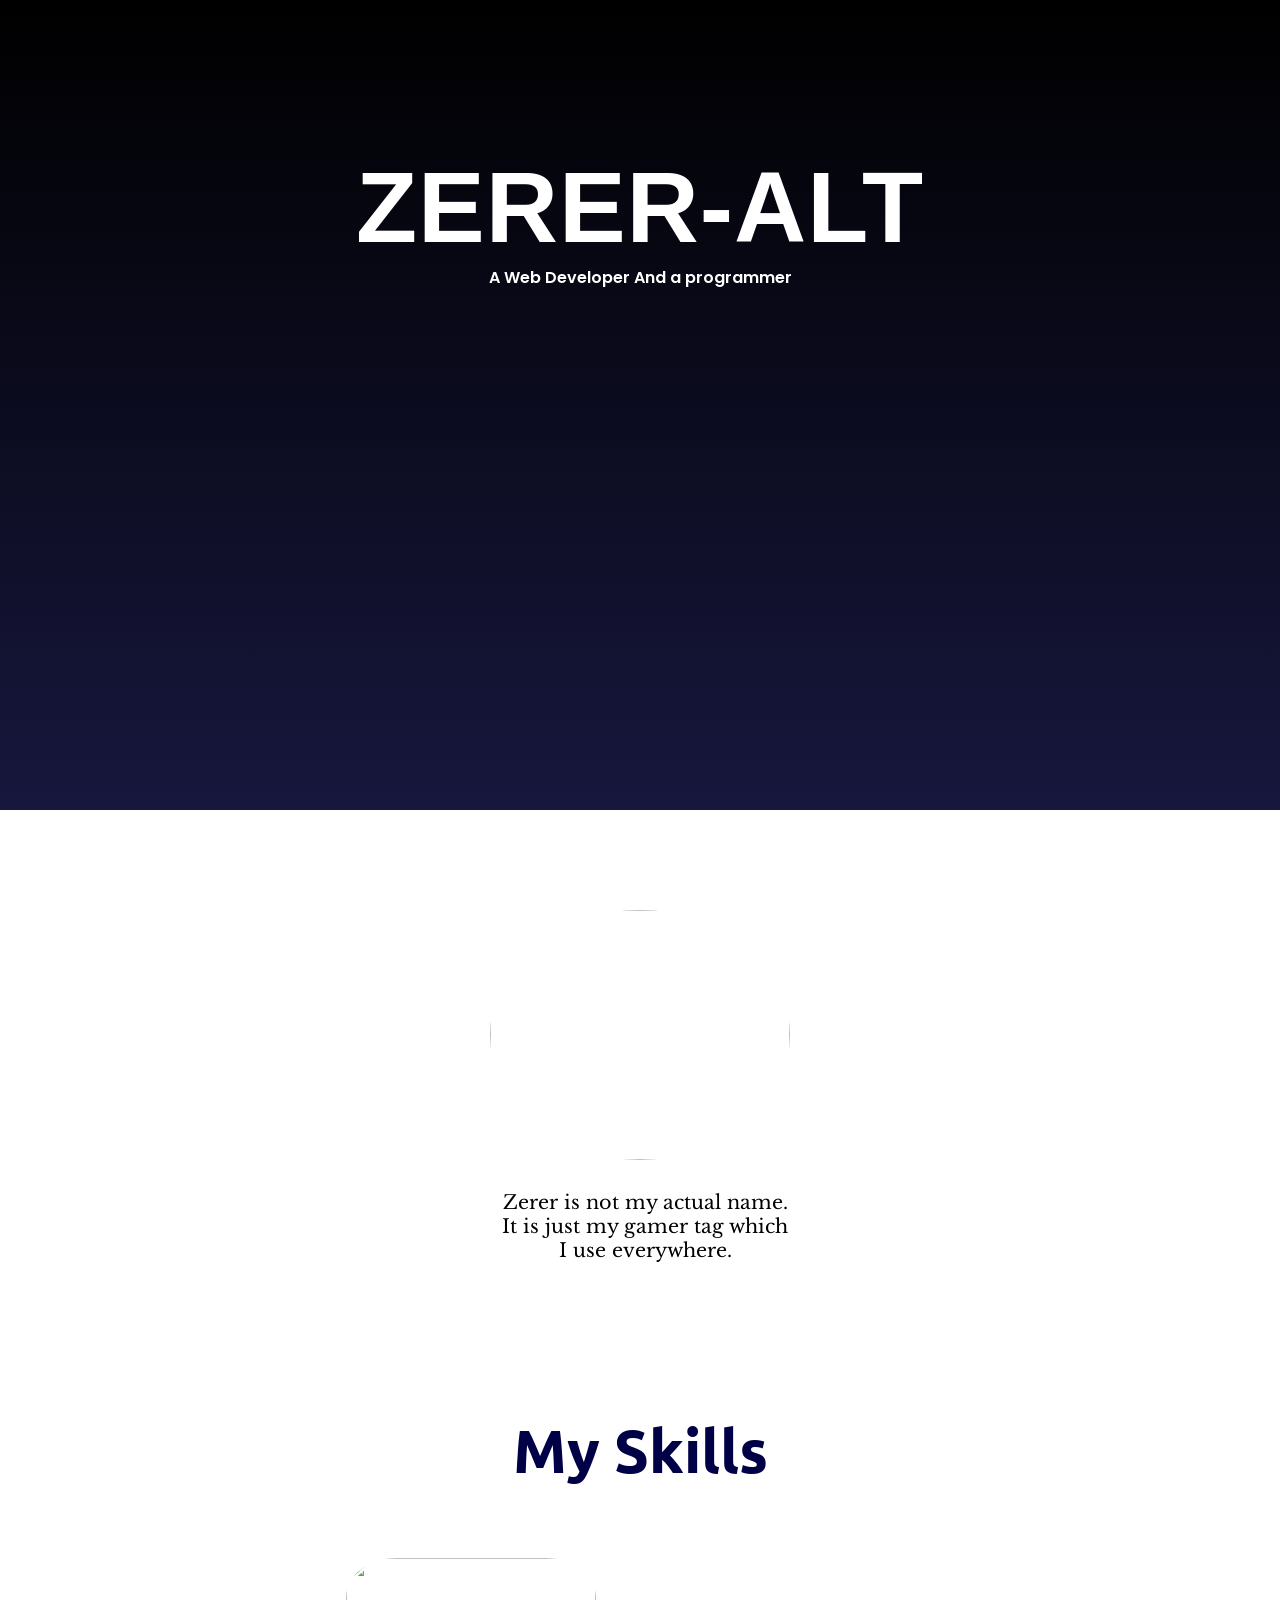
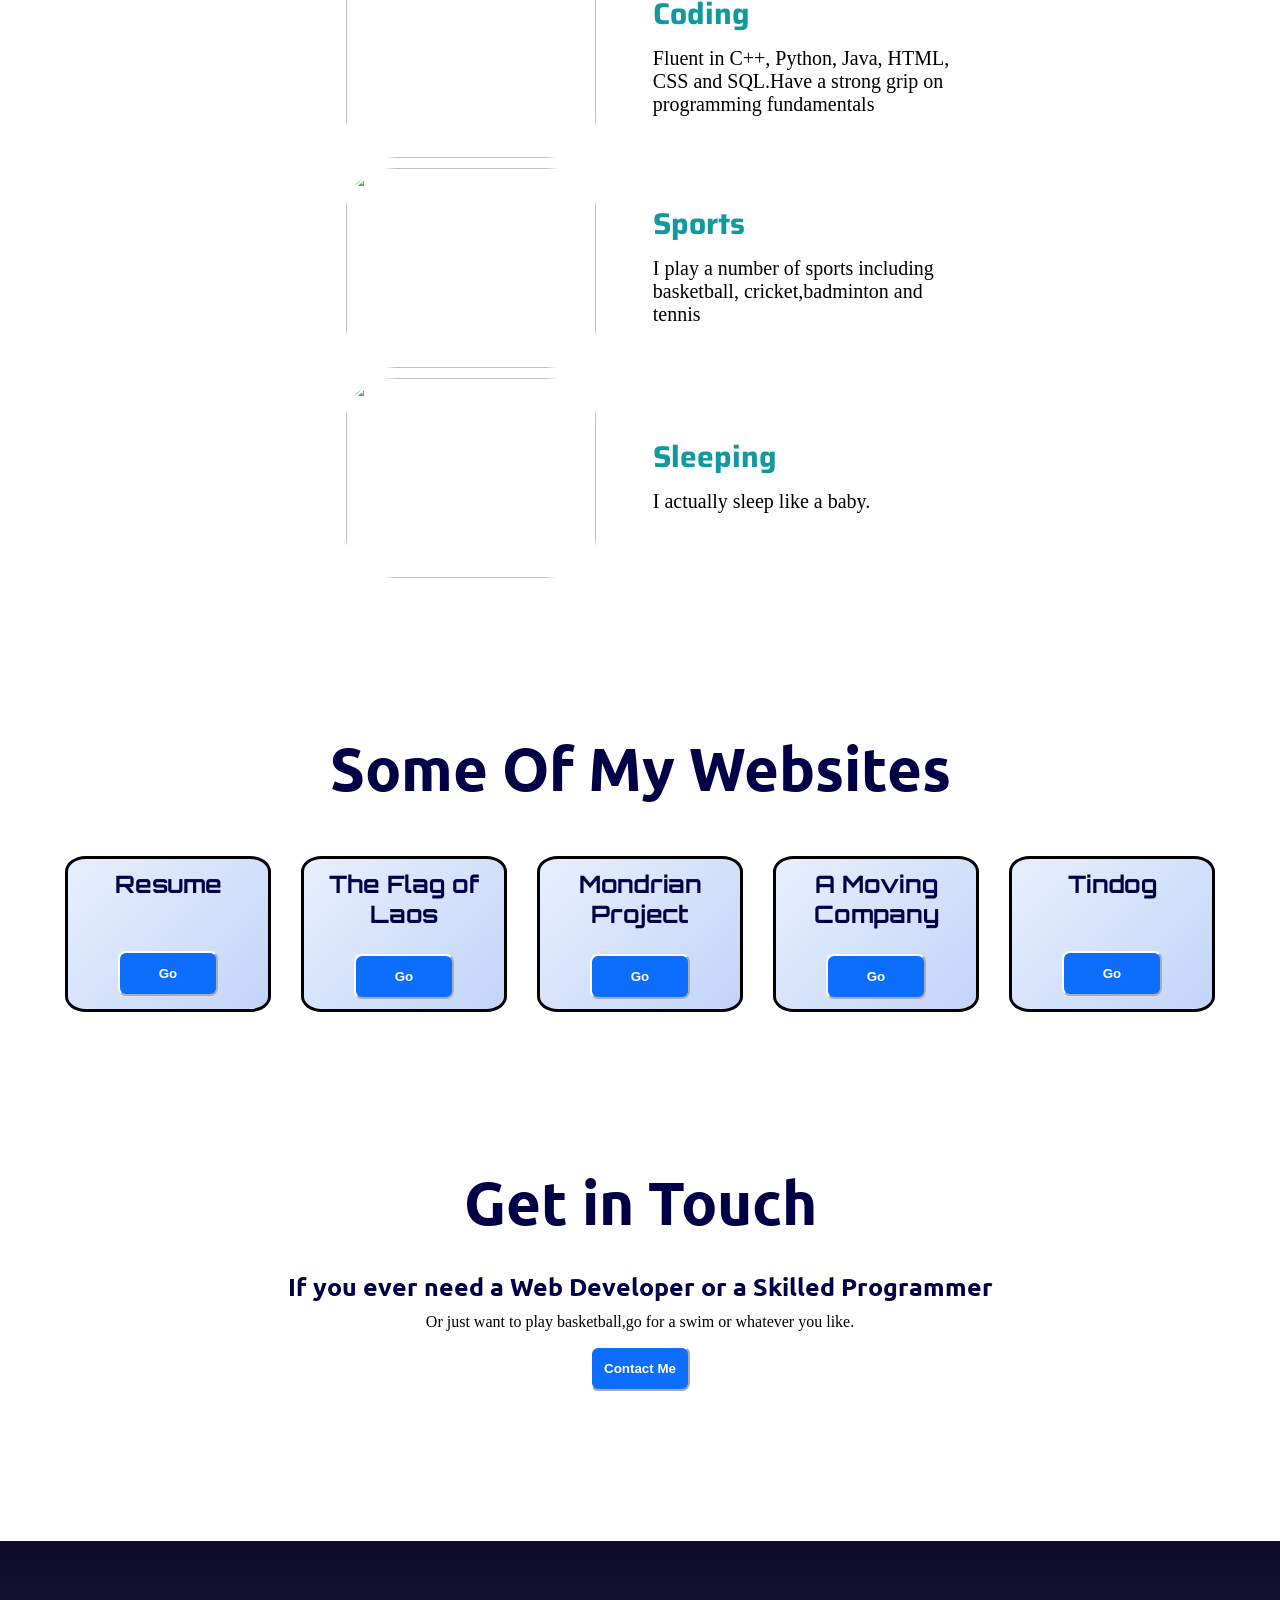
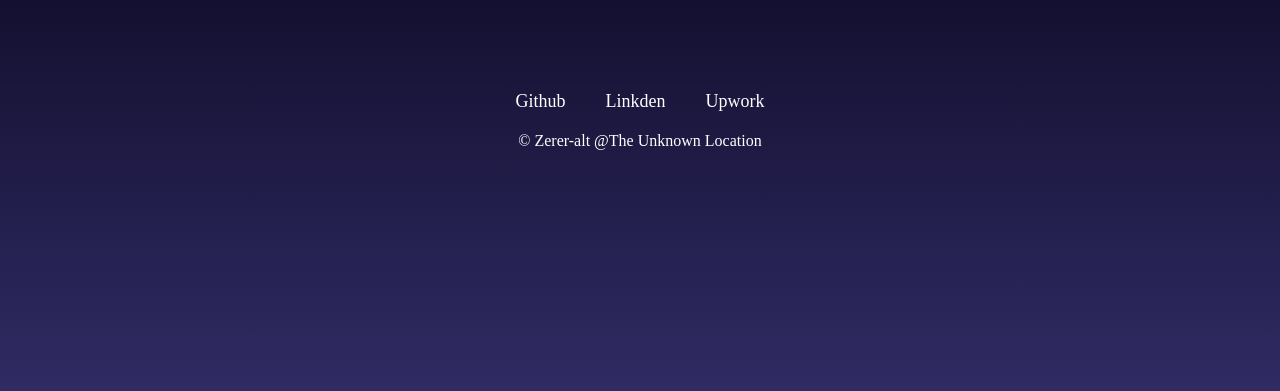
==== index.html @ e5132cd0 "Add files via upload" ====
<!DOCTYPE html>
<html lang="en">
    <head>
        <title>Zerer's Personal Website</title>
        <meta charset="UTF-8"/>
        <link rel="stylesheet" href="./style.css"/>
        <meta name="viewport" content="width=device-width, initial-scale=1.0">

        <link rel="preconnect" href="https://fonts.googleapis.com">
<link rel="preconnect" href="https://fonts.gstatic.com" crossorigin>
<link href="https://fonts.googleapis.com/css2?family=Cause:wght@100..900&family=Libre+Baskerville:ital,wght@0,400..700;1,400..700&family=Orbitron:wght@400..900&family=Poppins:ital,wght@0,100;0,200;0,300;0,400;0,500;0,600;0,700;0,800;0,900;1,100;1,200;1,300;1,400;1,500;1,600;1,700;1,800;1,900&family=Roboto+Mono:ital,wght@0,100..700;1,100..700&family=Saira:ital,wght@0,100..900;1,100..900&family=Sono:wght,MONO@200..800,1&family=Ubuntu:ital,wght@0,300;0,400;0,500;0,700;1,300;1,400;1,500;1,700&display=swap" rel="stylesheet">
    </head>

    <body>

        <section id="page1">
          
                <h1>zerer-alt</h1>
                <p >A Web Developer And a programmer</p>

         
        </section>


        <section id="page2" class="flex">
            <div class="container">
            <img src="./images/ghost.png" width="300" height="250"/>
            <p style="color: black;">Zerer is not my actual name. It is just my gamer tag which I use everywhere.</p>
            </div>
        </section>

        <section id="page3" >
            <h1>My Skills</h1>
            <div class="grid">
         
                <img src="./images/programming.jpg"/>
                <div class="flex">
                <h2 >Coding</h2>
                <p>Fluent in C++, Python, Java, HTML, CSS and SQL.Have a strong grip on programming fundamentals</p>
                </div>
          
                <img src="./images/basketball.jpg"/>
                <div class="flex">
                <h2>Sports</h2>
                <p>I play a number of sports including basketball, cricket,badminton and tennis</p>
                </div>

                <img src="./images/sleeping.png"/>
                <div class="flex">
                    <h2>Sleeping</h2>
                    <p>I actually sleep like a baby.</p>
                </div>
      
            </div>
        </section>

               <section id="page5">
            <h1>Some Of My Websites</h1>

            <div class="flex">
                <div class="card resume ">
                    <h2>Resume</h2>
                    <a href="./resume/resume.html"><button>Go</button></a>
                </div>

                <div class="card laos ">
                    <h2>The Flag of Laos</h2>
                    <a href="./Flag of Laos/laos.html"><button class="margin">Go</button></a>
                </div>
                
                <div class="card mondrian ">
                    <h2>Mondrian Project</h2>
                    <a href="mondrian.html"><button class="margin">Go</button></a>
                </div>

                <div class="card moving ">
                    <h2>A Moving Company</h2>
                    <a href="./Moving Company/moving.html"><button class="margin">Go</button></a>
                </div>

                <div class="card tindog ">
                    <h2>Tindog</h2>
                    <a href="./tindog/tindog.html"><button>Go</button></a>
                </div>
            </div>
        </section>

        <section id="page4">
            <h1 class="color">Get in Touch</h1>
            <h3 class="color">If you ever need a Web Developer or a Skilled Programmer</h3>
            <p>Or just want to play basketball,go for a swim or whatever you like.</p>
            <a href="./contact.html"><button>Contact Me</button></a>
        </section>

 


        <footer>
            <div class="flex">
            <a href="https://github.com/Zerer-alt">Github</a>
            <a href="https://www.linkedin.com/in/haider-ali-a392b52a4/">Linkden</a> 
            <a href="">Upwork</a>
               </div>
            <p>&copy Zerer-alt @The Unknown Location</p>
         
        </footer>
    </body>

   
</html>
---- style.css ----
#page1{
    background: linear-gradient(black,#17173E);
    color:white;
    text-align: center;
    background-size: 180% 100%;
    height: 90vh;
}

*{
    margin:0px;
    padding:0px;
 
}

.flex{
    display:flex;
    justify-content:center; 
    align-items: center;
 
    
}

#page1 h1{
    font-family: Impact, Haettenschweiler, 'Arial Narrow Bold', sans-serif;
    font-size: 100px;
    text-transform:uppercase;
    letter-spacing:1px;
    display:block;
    padding-top:150px;

}

#page1 p{
    color:white;
    font-family:"Poppins", sans-serif;
    font-weight: 600;
}

.container{
    display:grid;
    grid-template-columns: 1fr;
    grid-template-rows: 1fr 1fr;
    width:200px;
    margin-top: 100px;
    text-align: center;
}

.container>img{
    border-radius: 50%;
    
}

#page2{
    margin-right: 100px;
}

.container>p{
    font-family:"Libre Baskerville", serif;
    margin-top: 30px;
    font-size: larger;
    margin-left:10px

}

#page3 img{
    width:250px;
    height:200px;
    margin-top:10px;
    border-radius:20%;
}

.grid{
    display:grid;
    grid-template-columns:1fr 1fr;
    grid-template-rows:1fr 1fr 1fr;
    gap:0px;
    margin-left:27vw;
    margin-right:25vw;
}

#page3 .flex{
    flex-direction: column;
    text-align: left;
    align-items:flex-start;
 
}

#page3 h2{
    color:rgb(17, 153, 158);
    font-family:"Saira", sans-serif;
    margin-bottom:10px;
    font-size: 30px;
}

#page3 p{
    font-size: 20px;
}

#page3>h1{
    text-align: center;
    margin-bottom:60px;
    font-family: "Ubuntu", sans-serif;  
    color:#000047;
    font-size: 60px;
}

#page4 button{
    background-color:rgb(13, 110, 253);
    color:rgb(255, 255, 255);
    width:100px;
    height:45px;
    border-radius: 0.5rem;
    cursor: pointer;
    border-color: white;
    margin-top: 15px;
    font-weight: bold;
}

.color{
    color:#000047;
    font-family: "Ubuntu", sans-serif;  
    text-align:center;
}

h1.color{
    font-size:60px;
    margin-top: 150px;
    margin-bottom: 30px;
}

h3.color{
    font-size:25px;
    margin-bottom: 10px;;
}

#page4{
    text-align: center;
}

footer{
    background: linear-gradient(#0f0c29, #302b63);
    width:100%;
    height:50vh;
    margin-top:150px;
}

footer a{
    color:white;
    text-decoration: none;
    margin:20px;
    font-size:18px;
    margin-top:150px;
}

footer p{
    color:white;
    text-align: center;
}

#page5>h1{
    text-align: center;
    font-family: "Ubuntu", sans-serif ;
    color:#000047;
    font-size:60px;
    margin-top:150px;
    margin-bottom: 50px;
}

#page5 button{
    background-color:rgb(13, 110, 253);
    color:rgb(255, 255, 255);
    width:100px;
    height:45px;
    border-radius: 0.5rem;
    cursor: pointer;
    border-color: white;
    margin-top: 100px;
    font-weight: bold;
    position:relative;
    margin-top:52px;

}

.card{
    width:200px;
    height:150px;
    border: solid black;
    border-radius:10%;
    background: linear-gradient(135deg, #e8f0fe, #c2d4f8);


}

#page5 .flex{
    flex-wrap: wrap;
    gap:30px;

}

#page5{
    text-align: center;
}

.margin{
    margin-top: 25px !important;;
}

#page5 h2{
    margin-top:10px;   
    font-family:"Orbitron", sans-serif;
    color:#000047
}


@media(max-width:1100px) and (min-width:801px){

    .grid{
        margin-left:15vw;
        margin-right:15vw;
   
    }

}

@media(max-width:800px) and (min-width:541px){
     .grid{
        margin-left:2vw;
        margin-right:0vw;
   
    }
    #page1{
        height:60vh;
        background-color: red;
    }

    footer{
        height:35vh;
    }
   
}

@media(max-width:540px) and (min-width:425px){
    .grid{
         margin-left:2vw;
        margin-right:0vw;
        grid-template-columns:1fr ;
        grid-template-rows: 1fr 1fr 1fr 1fr;
    }
    #page3 img{
        margin-left:20vw;
    }

     #page1{
        height:60vh;
        background-color: red;
    }

    footer{
        height:35vh;
    }
}

@media(max-width:424px){
     .grid{
         margin-left:2vw;
        margin-right:0vw;
        grid-template-columns:1fr ;
        grid-template-rows: 1fr 1fr 1fr 1fr;
    }
    #page3 img{
        margin-left:15vw;
    }

     #page1{
        height:50vh;
        background-color: red;
    }

    footer{
        height:35vh;
    }

    #page1 h1{
        font-size: 60px;
    }
}
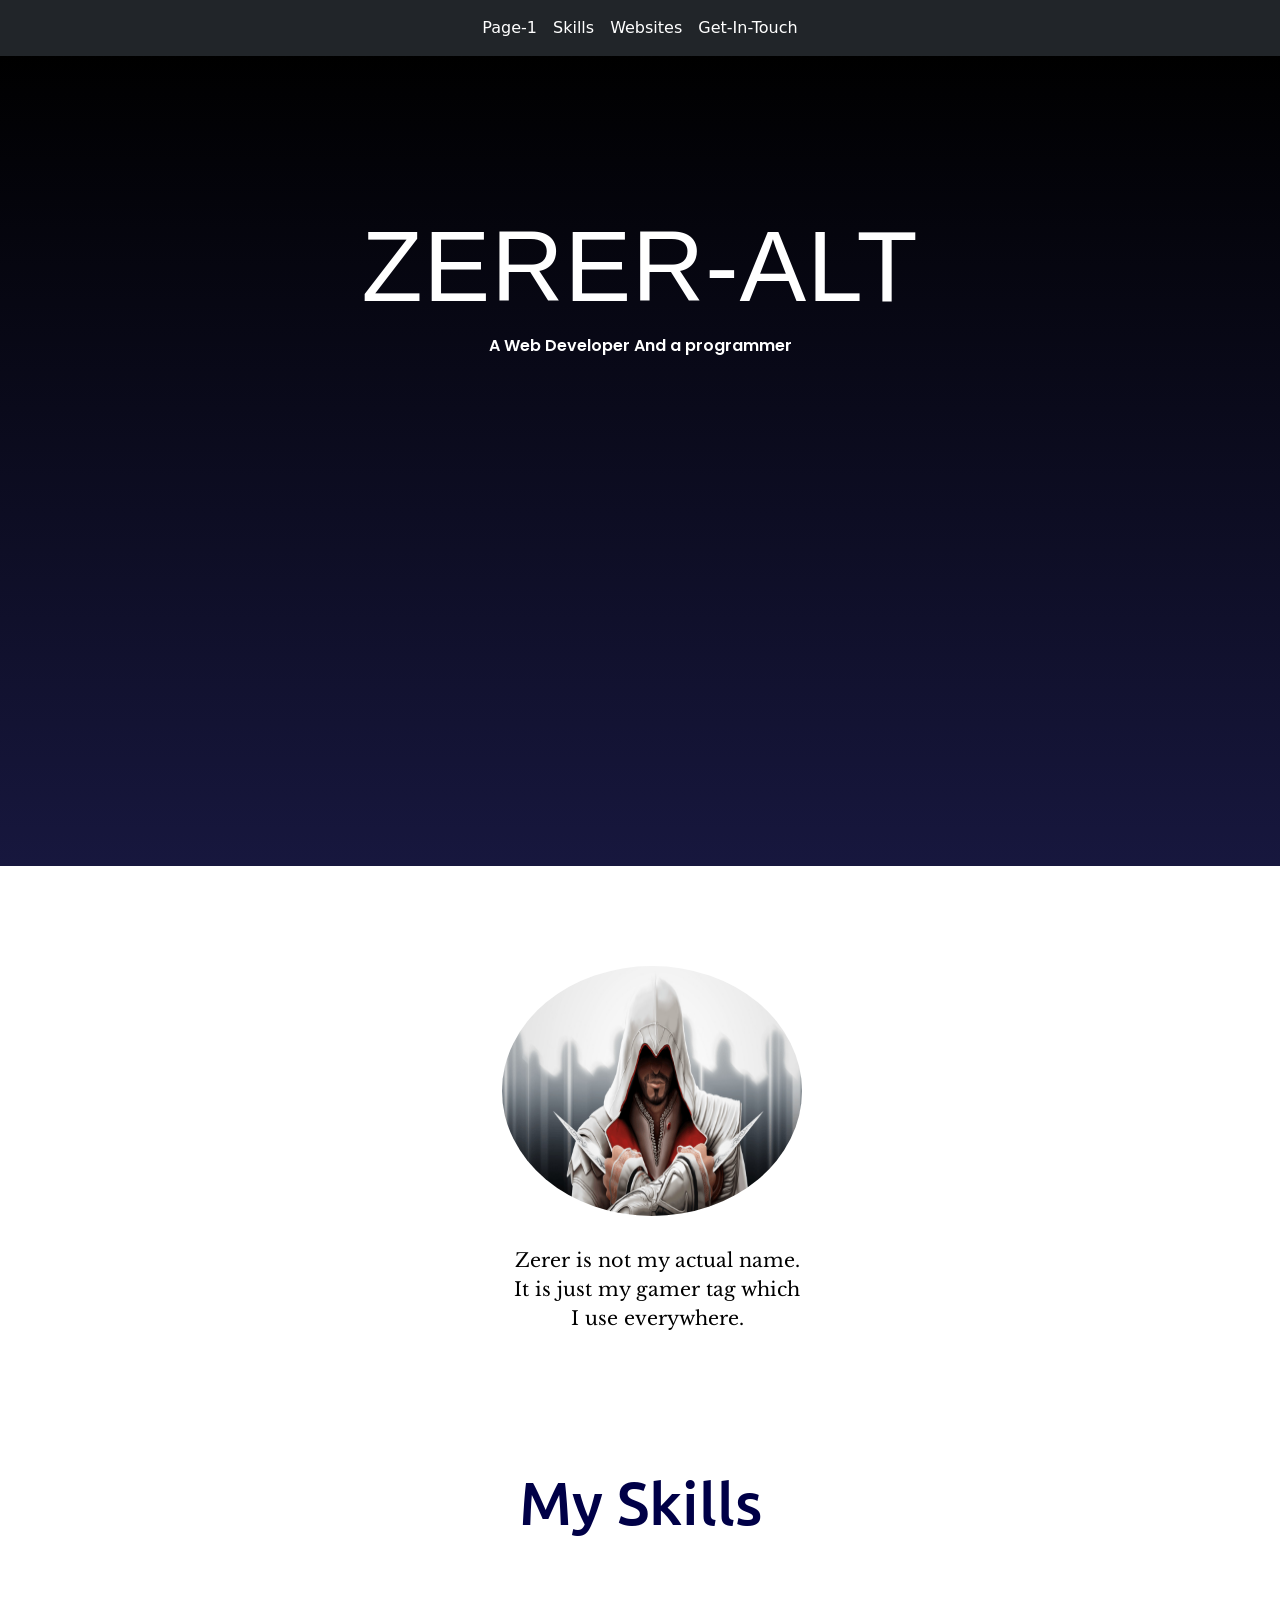
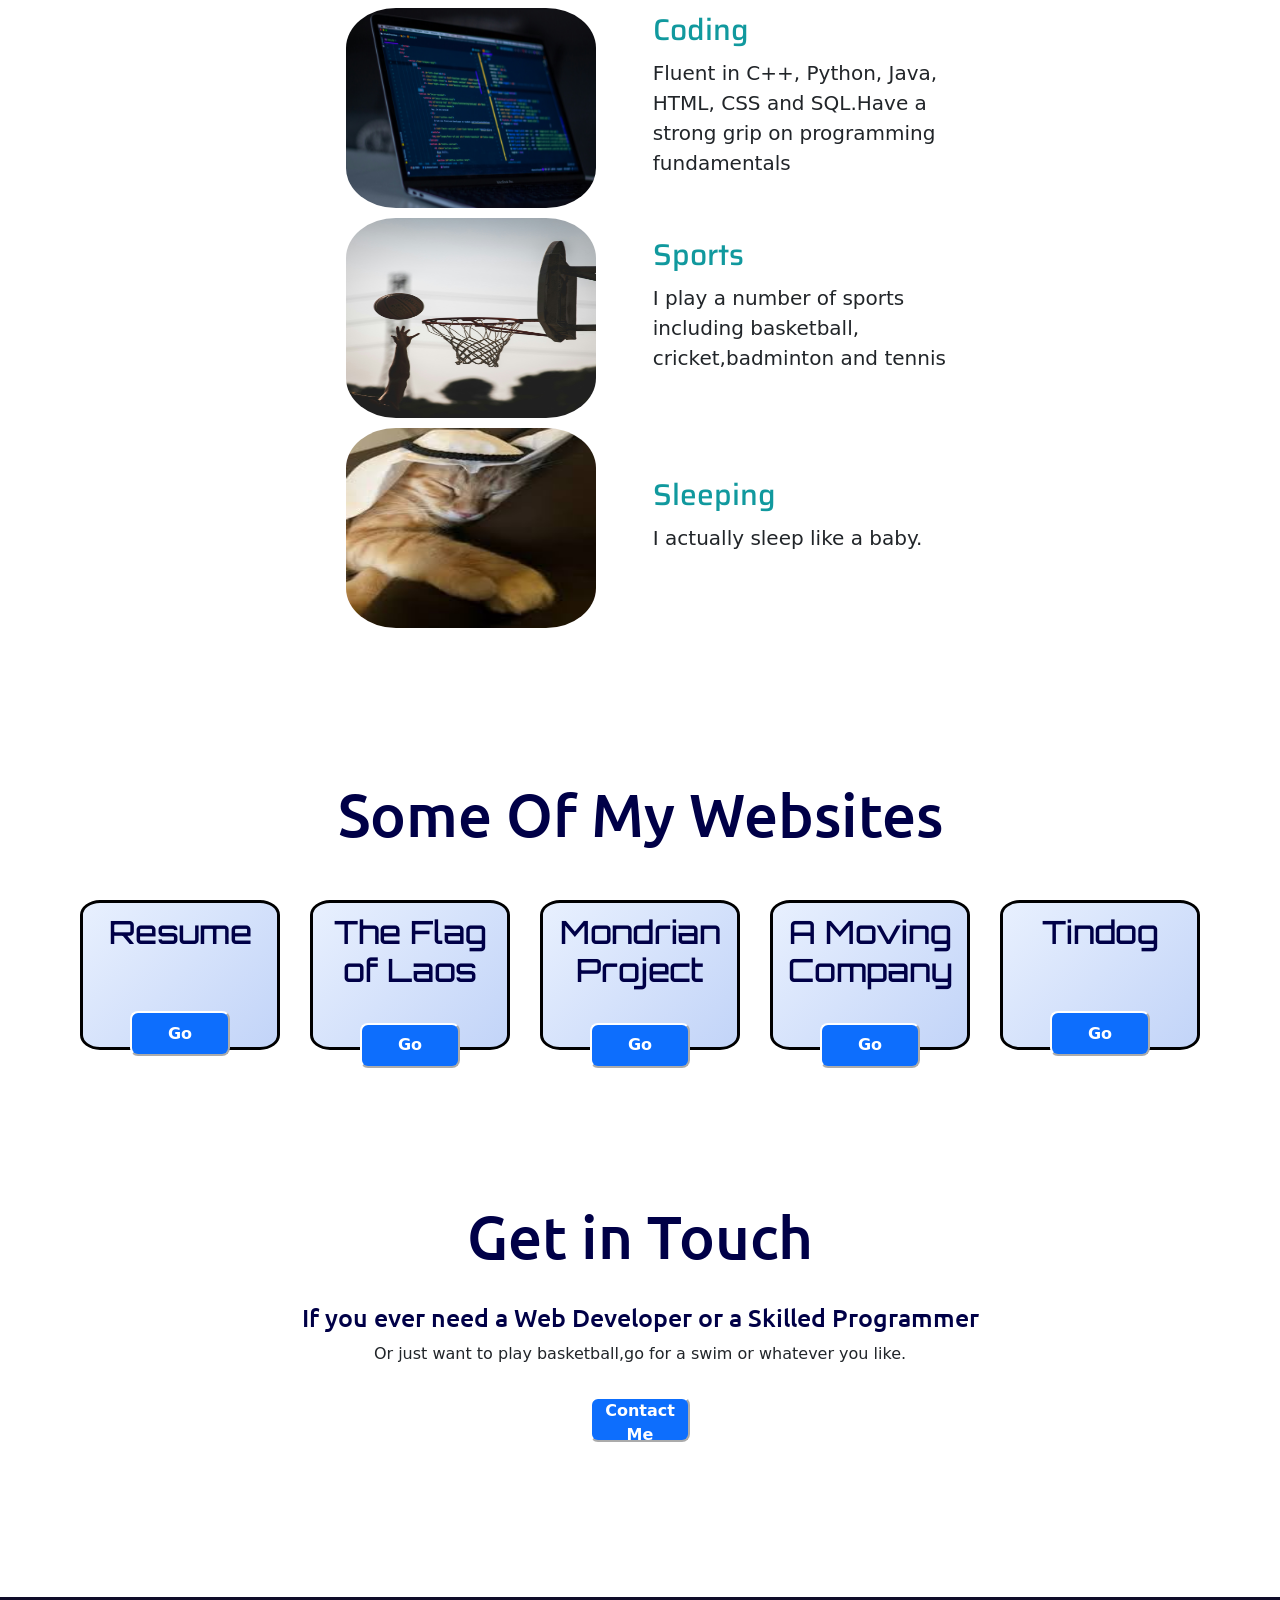
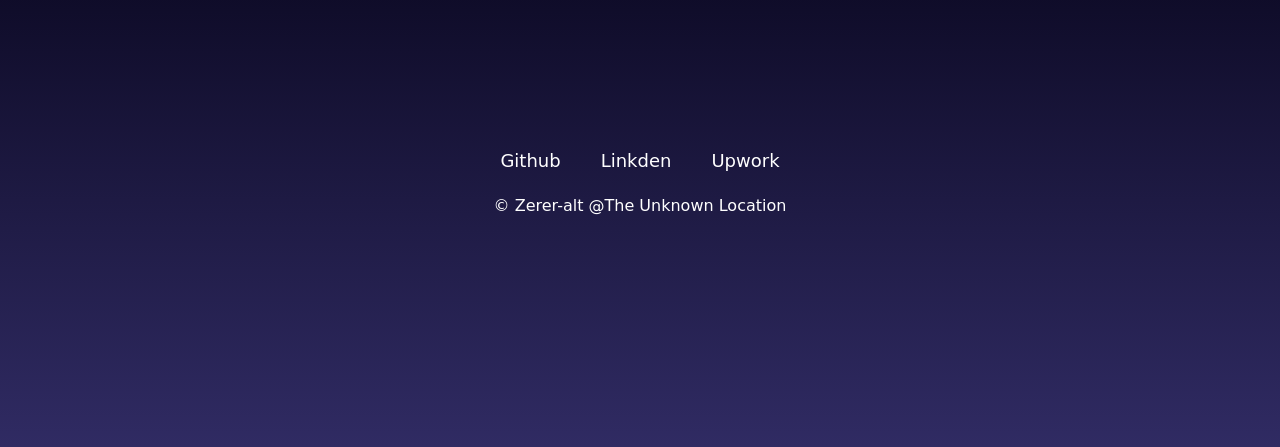
==== commit 5e9be310: "changed index" ====
--- a/index.html
+++ b/index.html
@@ -3,6 +3,7 @@
     <head>
         <title>Zerer's Personal Website</title>
         <meta charset="UTF-8"/>
+        <link href="https://cdn.jsdelivr.net/npm/bootstrap@5.3.8/dist/css/bootstrap.min.css" rel="stylesheet" integrity="sha384-sRIl4kxILFvY47J16cr9ZwB07vP4J8+LH7qKQnuqkuIAvNWLzeN8tE5YBujZqJLB" crossorigin="anonymous">
         <link rel="stylesheet" href="./style.css"/>
         <meta name="viewport" content="width=device-width, initial-scale=1.0">
 
@@ -12,6 +13,34 @@
     </head>
 
     <body>
+
+        <section id="navbar">
+            <nav class="navbar navbar-expand-lg navbar-dark bg-dark" aria-label="Tenth navbar example">
+                <div class="container-fluid">
+                    <button class="navbar-toggler" type="button" data-bs-toggle="collapse" data-bs-target="#navbarsExample08" aria-controls="navbarsExample08" aria-expanded="false" aria-label="Toggle navigation">
+                        <span class="navbar-toggler-icon"></span>
+                    </button>
+                    <div class="collapse navbar-collapse justify-content-md-center" id="navbarsExample08">
+                        <ul class="navbar-nav">
+                            <li class="nav-item">
+                                <a class="nav-link active" aria-current="page" href="#page2">Page-1</a>
+                            </li> <li class="nav-item">
+                                <a class="nav-link active" href="#page3">Skills</a>
+                            </li> <li class="nav-item">
+                                <a class="nav-link active" aria-disabled="true" href="#page5">Websites</a>
+                            </li> <li class="nav-item dropdown">
+                                <a class="nav-link active" href="#page4`" >Get-In-Touch</a>
+                                <ul class="dropdown-menu">
+                                    <li><a class="dropdown-item" href="#">Action</a></li>
+                                    <li><a class="dropdown-item" href="#">Another action</a></li>
+                                    <li><a class="dropdown-item" href="#">Something else here</a></li>
+                                </ul>
+                            </li>
+                        </ul>
+                    </div>
+                </div>
+            </nav>
+        </section>
 
         <section id="page1">
           
@@ -104,7 +133,10 @@
             <p>&copy Zerer-alt @The Unknown Location</p>
          
         </footer>
+
+
+        <script src="https://cdn.jsdelivr.net/npm/bootstrap@5.3.8/dist/js/bootstrap.bundle.min.js" integrity="sha384-FKyoEForCGlyvwx9Hj09JcYn3nv7wiPVlz7YYwJrWVcXK/BmnVDxM+D2scQbITxI" crossorigin="anonymous"></script>
     </body>
 
    
-</html>+</html>
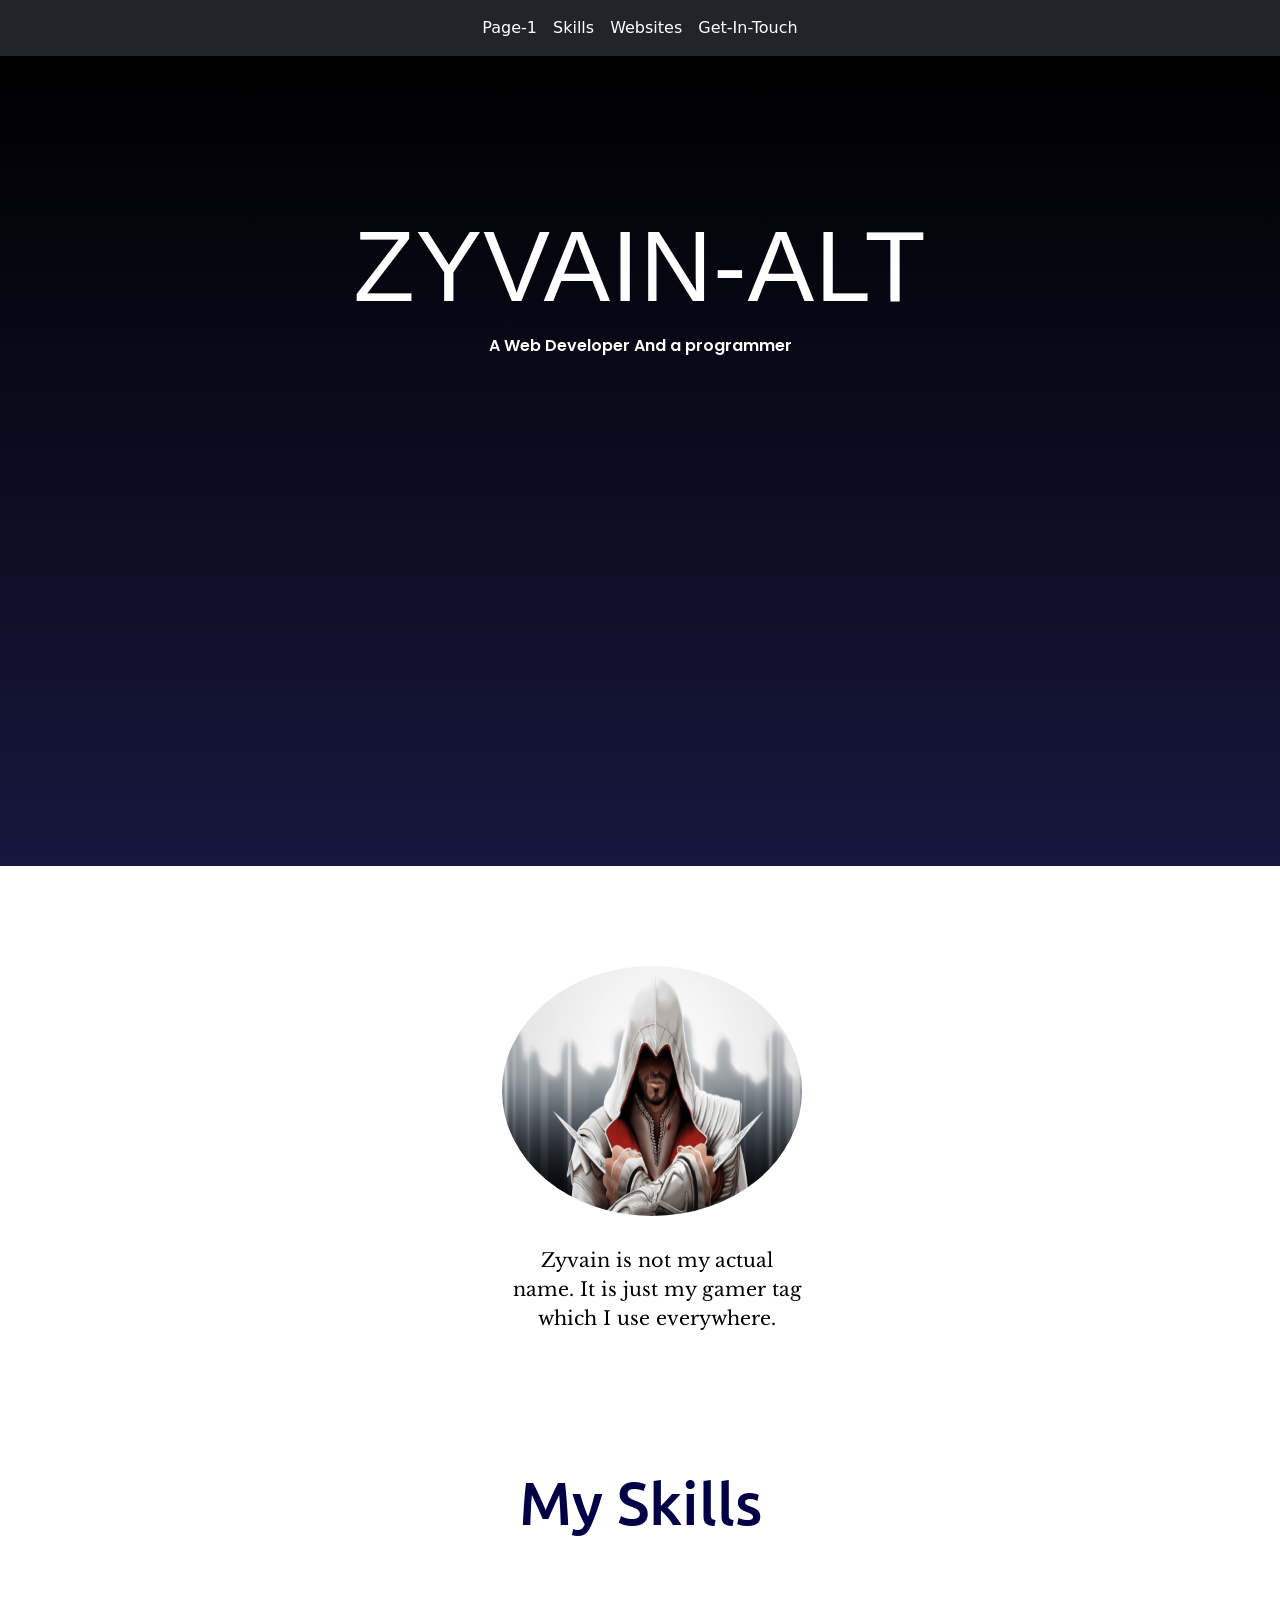
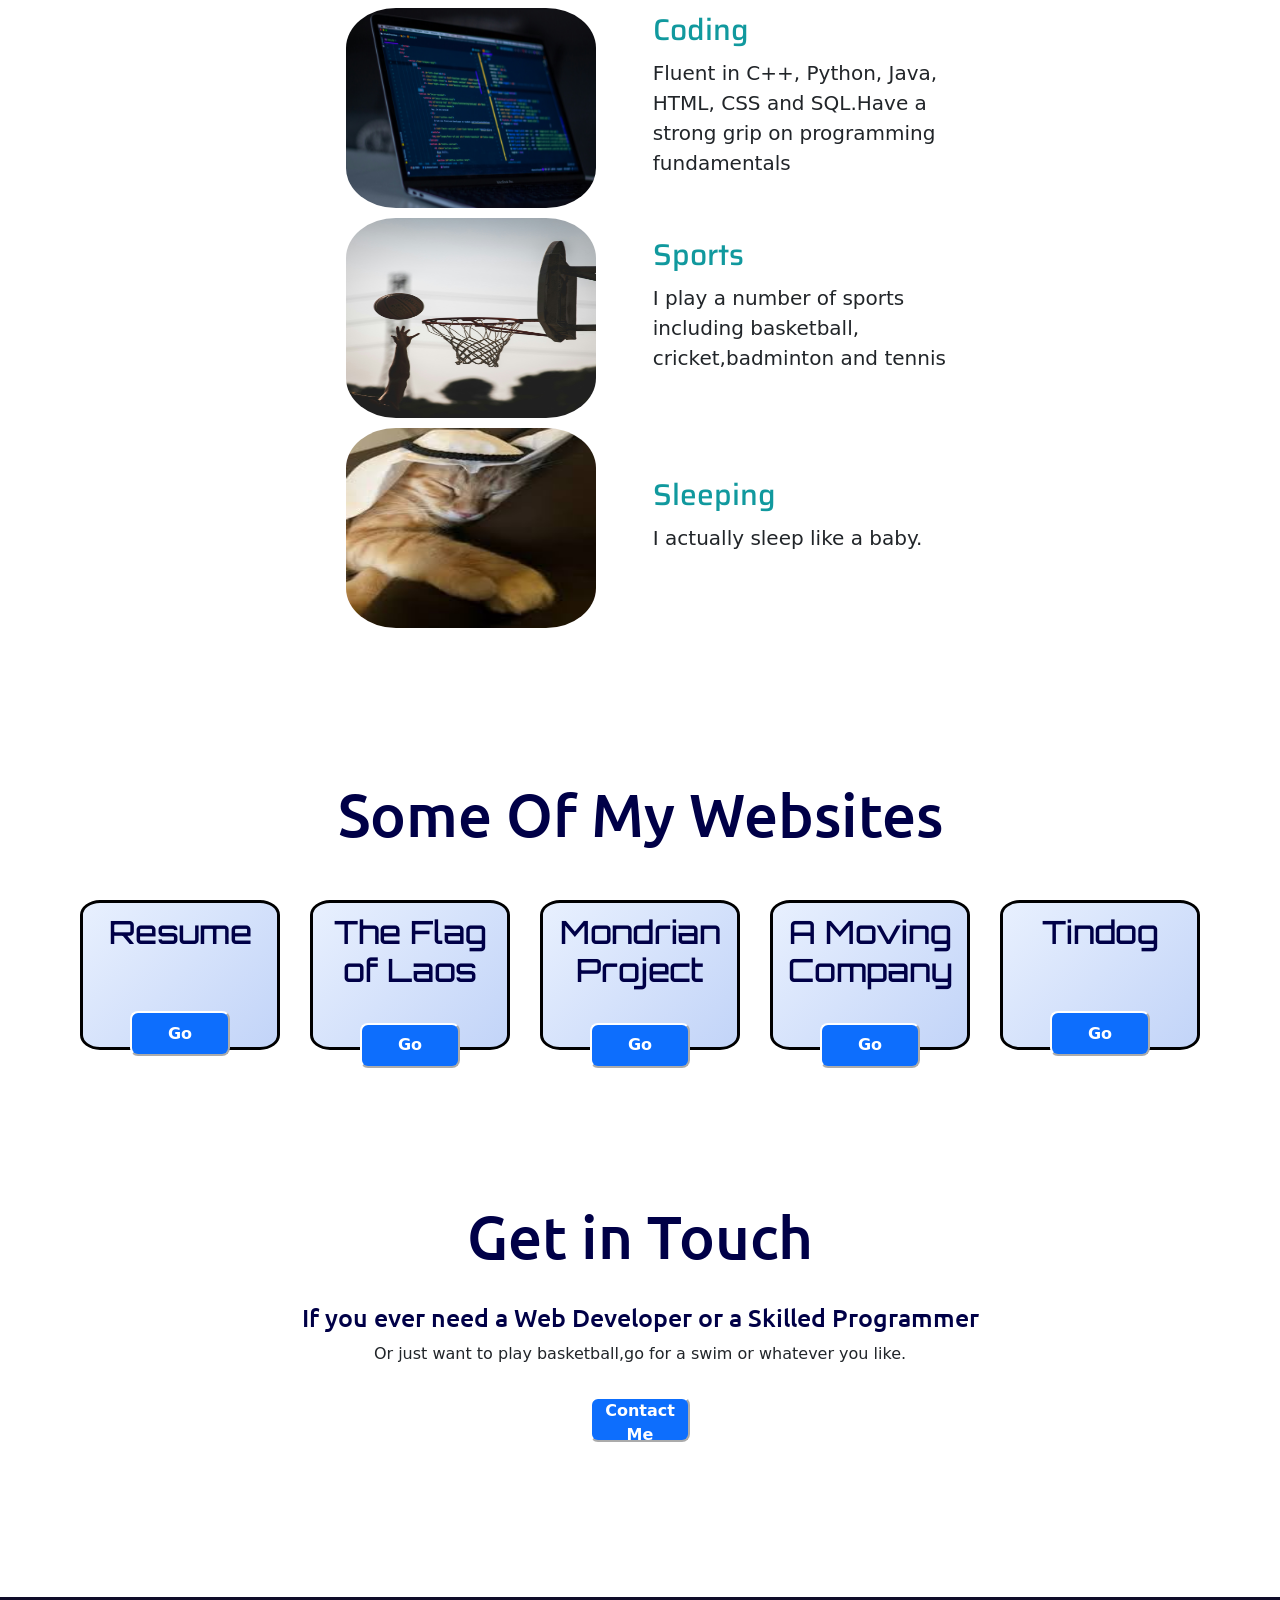
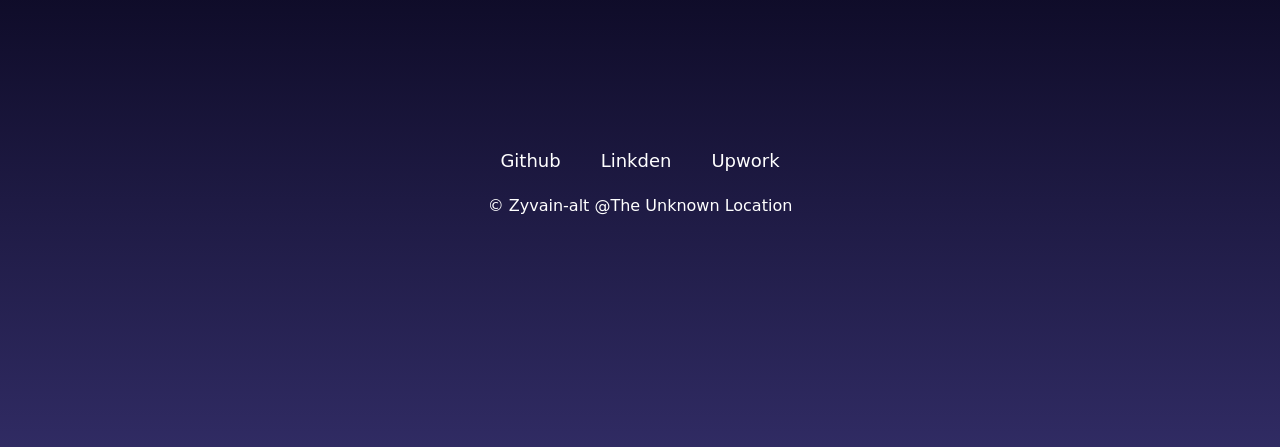
==== commit 4f9850de: "Change website owner from Zerer to Zyvain" ====
--- a/index.html
+++ b/index.html
@@ -1,7 +1,7 @@
 <!DOCTYPE html>
 <html lang="en">
     <head>
-        <title>Zerer's Personal Website</title>
+        <title>Zyvain's Personal Website</title>
         <meta charset="UTF-8"/>
         <link href="https://cdn.jsdelivr.net/npm/bootstrap@5.3.8/dist/css/bootstrap.min.css" rel="stylesheet" integrity="sha384-sRIl4kxILFvY47J16cr9ZwB07vP4J8+LH7qKQnuqkuIAvNWLzeN8tE5YBujZqJLB" crossorigin="anonymous">
         <link rel="stylesheet" href="./style.css"/>
@@ -29,7 +29,7 @@
                             </li> <li class="nav-item">
                                 <a class="nav-link active" aria-disabled="true" href="#page5">Websites</a>
                             </li> <li class="nav-item dropdown">
-                                <a class="nav-link active" href="#page4`" >Get-In-Touch</a>
+                                <a class="nav-link active" href="#page4" >Get-In-Touch</a>
                                 <ul class="dropdown-menu">
                                     <li><a class="dropdown-item" href="#">Action</a></li>
                                     <li><a class="dropdown-item" href="#">Another action</a></li>
@@ -44,7 +44,7 @@
 
         <section id="page1">
           
-                <h1>zerer-alt</h1>
+                <h1>zyvain-alt</h1>
                 <p >A Web Developer And a programmer</p>
 
          
@@ -54,7 +54,7 @@
         <section id="page2" class="flex">
             <div class="container">
             <img src="./images/ghost.png" width="300" height="250"/>
-            <p style="color: black;">Zerer is not my actual name. It is just my gamer tag which I use everywhere.</p>
+            <p style="color: black;">Zyvain is not my actual name. It is just my gamer tag which I use everywhere.</p>
             </div>
         </section>
 
@@ -130,7 +130,7 @@
             <a href="https://www.linkedin.com/in/haider-ali-a392b52a4/">Linkden</a> 
             <a href="">Upwork</a>
                </div>
-            <p>&copy Zerer-alt @The Unknown Location</p>
+            <p>&copy Zyvain-alt @The Unknown Location</p>
          
         </footer>
 
